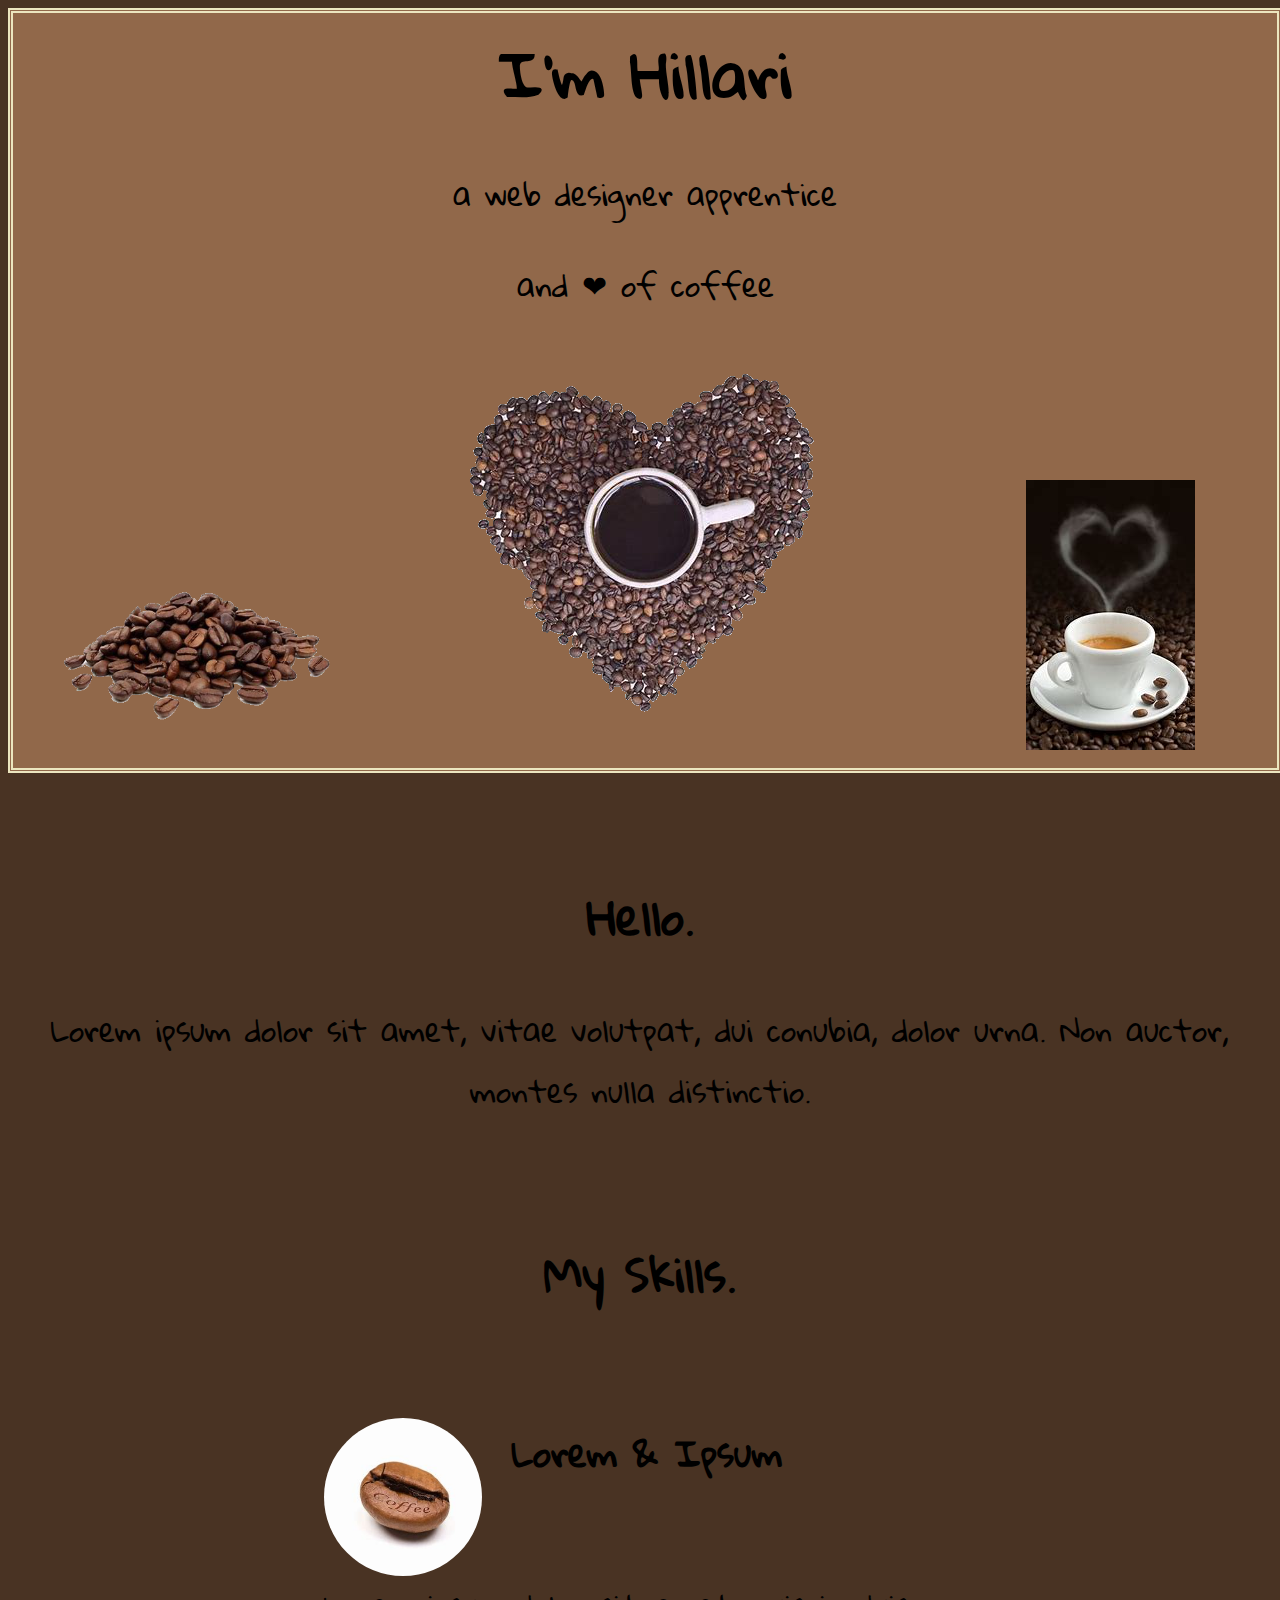
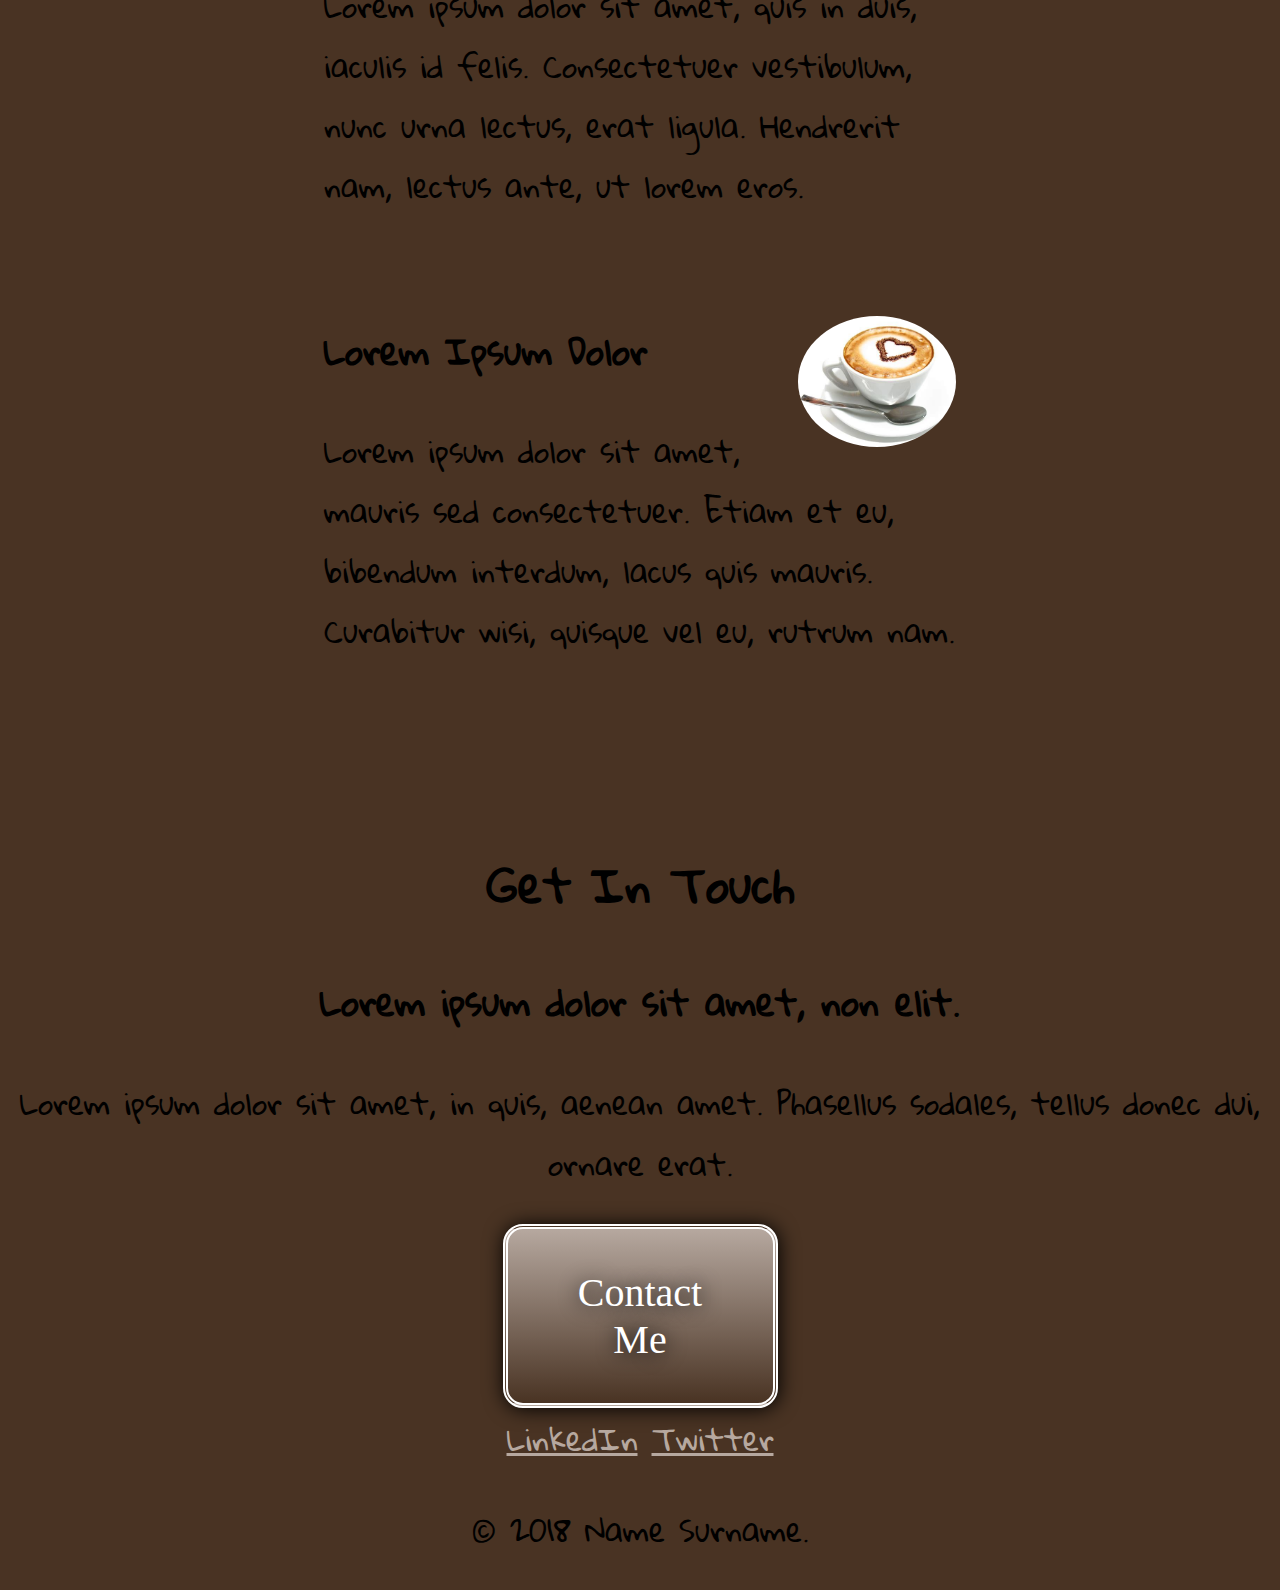
==== index.html @ cfd31e6b "Adding doc files" ====
<!DOCTYPE html>
<html lang="en">
<head>
    <meta charset="UTF-8">
    <meta name="viewport" content="width=device-width, initial-scale=1.0">
    <title>Hillari Clark</title>
    <link rel="stylesheet" href="CSS/styles.css">
    <link rel="icon" href="favicon.ico">
    <link rel="preconnect" href="https://fonts.gstatic.com">
    <link href="https://fonts.googleapis.com/css2?family=Gloria+Hallelujah&display=swap" rel="stylesheet">
</head>
<body>
    <div class="top-container">
        <h1>I'm Hillari</h1>
        <p>a web designer apprentice</p>
        <p>and ❤ of coffee</p>
        <img class="beans" src="images/beanpile transp.png" width="300px" alt="beans">
        <img class="beanheart" src="images/coffeebeanheart.png" alt="beanheart">
        <img class="steamheart" src="images/Steamheart.jpg" alt="steamheart">
             
         </div>
         <div class="middle-container">
            <div class="profile">
              <img src="" alt="">
              <h2>Hello.</h2>
              <p>Lorem ipsum dolor sit amet, vitae volutpat, dui conubia, dolor urna. Non auctor, montes nulla distinctio.</p>
            </div>
            <hr>
            <div class="skills">
              <h2>My Skills.</h2>
              <div class="skill-row">
                <img class="onebean" src="images/onebean.jpg" alt="onebean">
                <h3>Lorem & Ipsum</h3>
                <p class="skillp">Lorem ipsum dolor sit amet, quis in duis, iaculis id felis. Consectetuer vestibulum, nunc urna lectus, erat ligula. Hendrerit nam, lectus ante, ut lorem eros.</p>
              </div>
              <div class="skill-row">
                <img class="capheart" src="images/lateheart.jpg" alt="capheart">
                <h3>Lorem Ipsum Dolor</h3>
                <p class="skillp2">Lorem ipsum dolor sit amet, mauris sed consectetuer. Etiam et eu, bibendum interdum, lacus quis mauris. Curabitur wisi, quisque vel eu, rutrum nam.</p>
              </div>
            </div>
            <hr>
            <div class="contact-me">
              <h2>Get In Touch</h2>
              <h3>Lorem ipsum dolor sit amet, non elit.</h3>
              <p>Lorem ipsum dolor sit amet, in quis, aenean amet. Phasellus sodales, tellus donec dui, ornare erat.</p>
              <a class="btn" href="mailto:hillarim@live.com">Contact Me</a>
              
              
              

            </div>
          </div>
          
          
          <div class="bottom-container">
            <a class="footer-link" href="https://www.linkedin.com/">LinkedIn</a>
            <a class="footer-link" href="https://twitter.com/">Twitter</a>
            
            <p>© 2018 Name Surname.</p>
          </div>
          

         </div>

</body>
</html>
---- CSS/styles.css ----
body {
    background-color: #493323 ;
    max-width: 100%;
    text-align: center;
    font-family: 'Gloria Hallelujah', cursive;
    font-size: 30px;
}

h1 {margin: 0px;
    top: 15%;
    right: 55%;
    display: inline;     
}
div
    {
        position: relative;
    }
.top-container {
    background-color: #91684a;
    border: thick double #ece6bf;
    position: relative;
    width: 100%;
    height: 60%;
     }
.skill-row {
    width: 50%;
    margin: 100px auto 100px auto;
    text-align: left;
    line-height: 2; 
}

.onebean {
    border-radius: 50%;
    width: 25%;
    float: left;
    margin-right: 30px;
}
.capheart {
    border-radius: 50%;
    width: 25%;
    float: right;
    margin-left: 30px;
}
.beanheart {
    position: relative; 
    margin-top: 0px;
    right: 60px;
}

.beans {
    position: relative;
    right: 150px;
    bottom: 0px;}
 
.steamheart {
    position: relative;
    left: 100px;    
}

.skillp {
    clear: left;
}

hr {
    display:block;
    border:0px;
    height:40px;
    width: auto;
    background-image:url(https://images.freecreatives.com/wp-content/uploads/2016/01/Tileable-Wood-Texture.jpg)
}
.footer-link {
    color: #b6a89f ;
}
.btn {
    background: #B6A89F;
    background-image: -webkit-linear-gradient(top, #B6A89F, #493323);
    background-image: -moz-linear-gradient(top, #B6A89F, #493323);
    background-image: -ms-linear-gradient(top, #B6A89F, #493323);
    background-image: -o-linear-gradient(top, #B6A89F, #493323);
    background-image: -webkit-gradient(to bottom, #B6A89F, #493323);
    -webkit-border-radius: 20px;
    -moz-border-radius: 20px;
    border-radius: 20px;
    color: #FFFFFF;
    font-family: Brush Script MT;
    font-size: 40px;
    font-weight: 100;
    padding: 40px;
    width: 185px;
    -webkit-box-shadow: 1px 1px 20px 0 #000000;
    -moz-box-shadow: 1px 1px 20px 0 #000000;
    box-shadow: 1px 1px 20px 0 #000000;
    text-shadow: 1px 1px 20px #000000;
    border: double #FFFFFF 5px;
    text-decoration: none;
    display: inline-block;
    cursor: pointer;
    text-align: center;
 }
 
 .btn:hover {
    border: double #FFFFFF 5px;
    background: #493323;
    background-image: -webkit-linear-gradient(top, #493323, #B6A89F);
    background-image: -moz-linear-gradient(top, #493323, #B6A89F);
    background-image: -ms-linear-gradient(top, #493323, #B6A89F);
    background-image: -o-linear-gradient(top, #493323, #B6A89F);
    background-image: -webkit-gradient(to bottom, #493323, #B6A89F);
    -webkit-border-radius: 20px;
    -moz-border-radius: 20px;
    border-radius: 20px;
    text-decoration: none;
 }
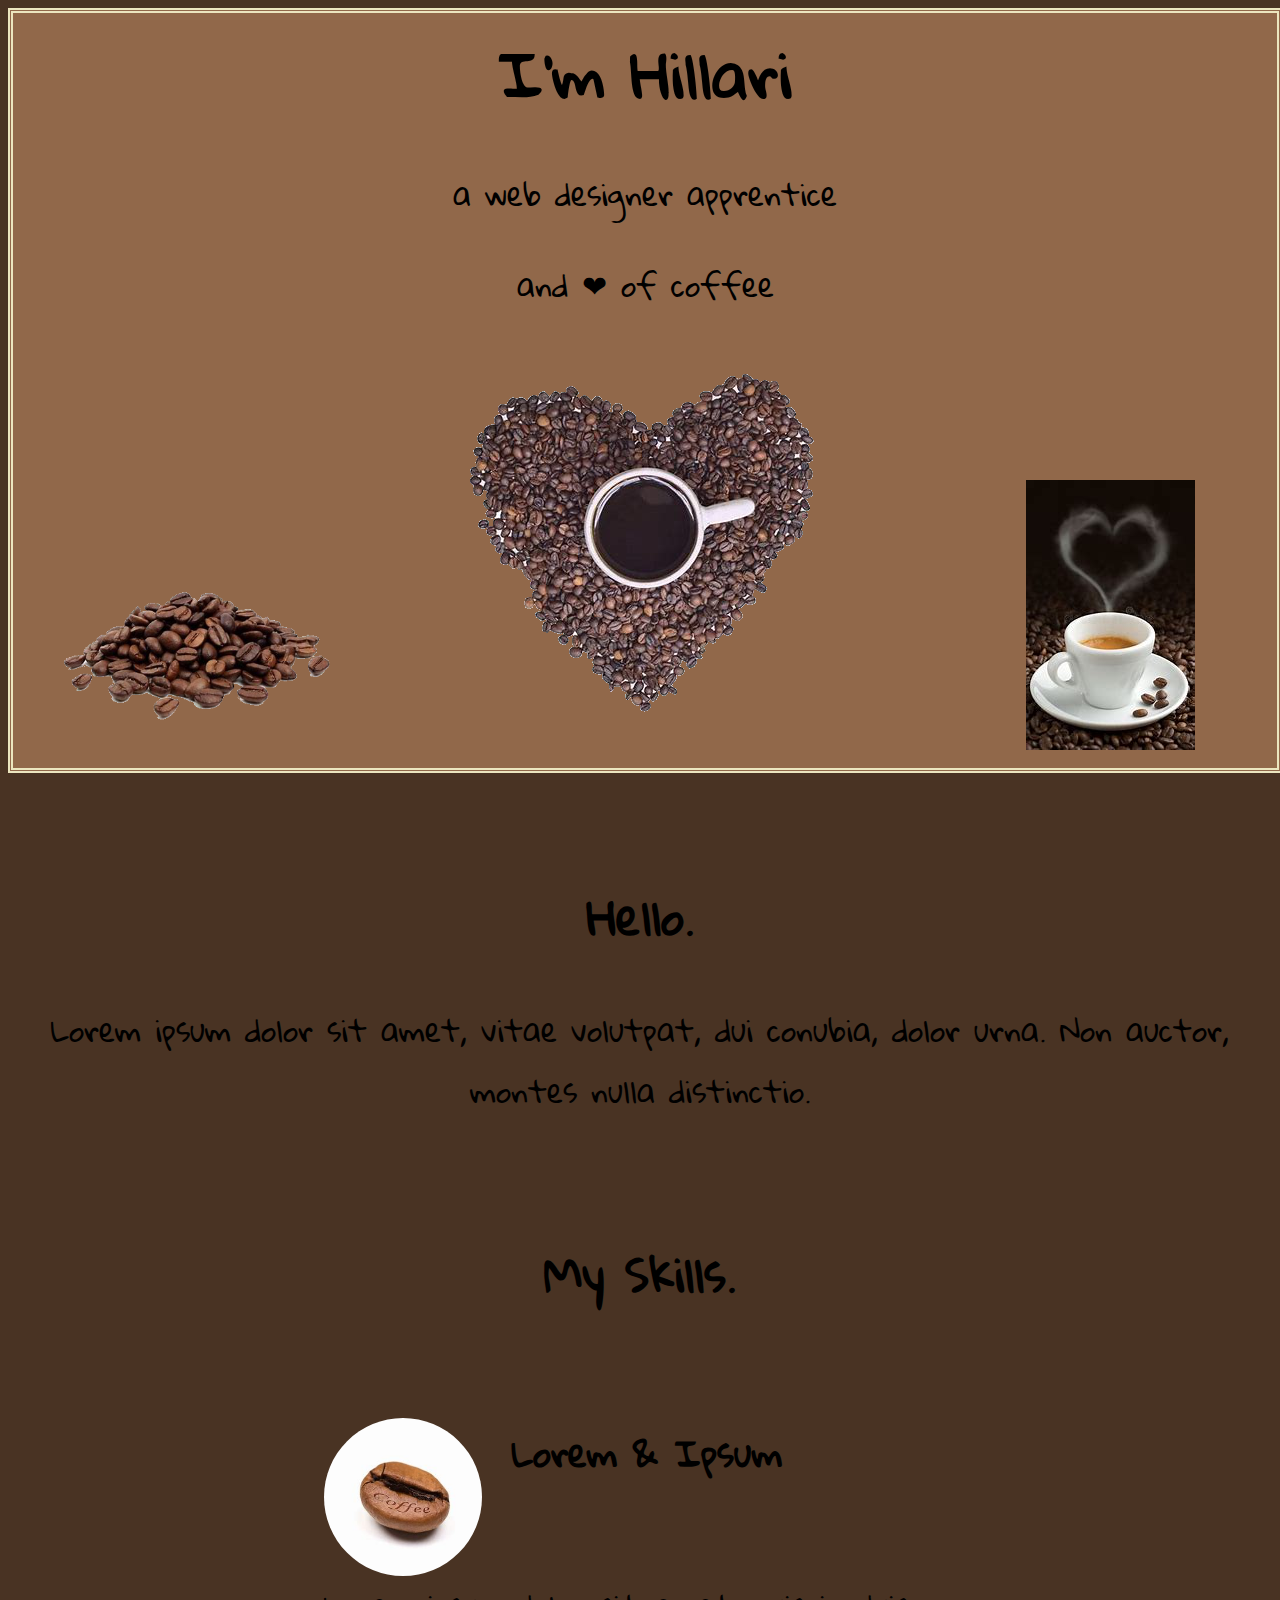
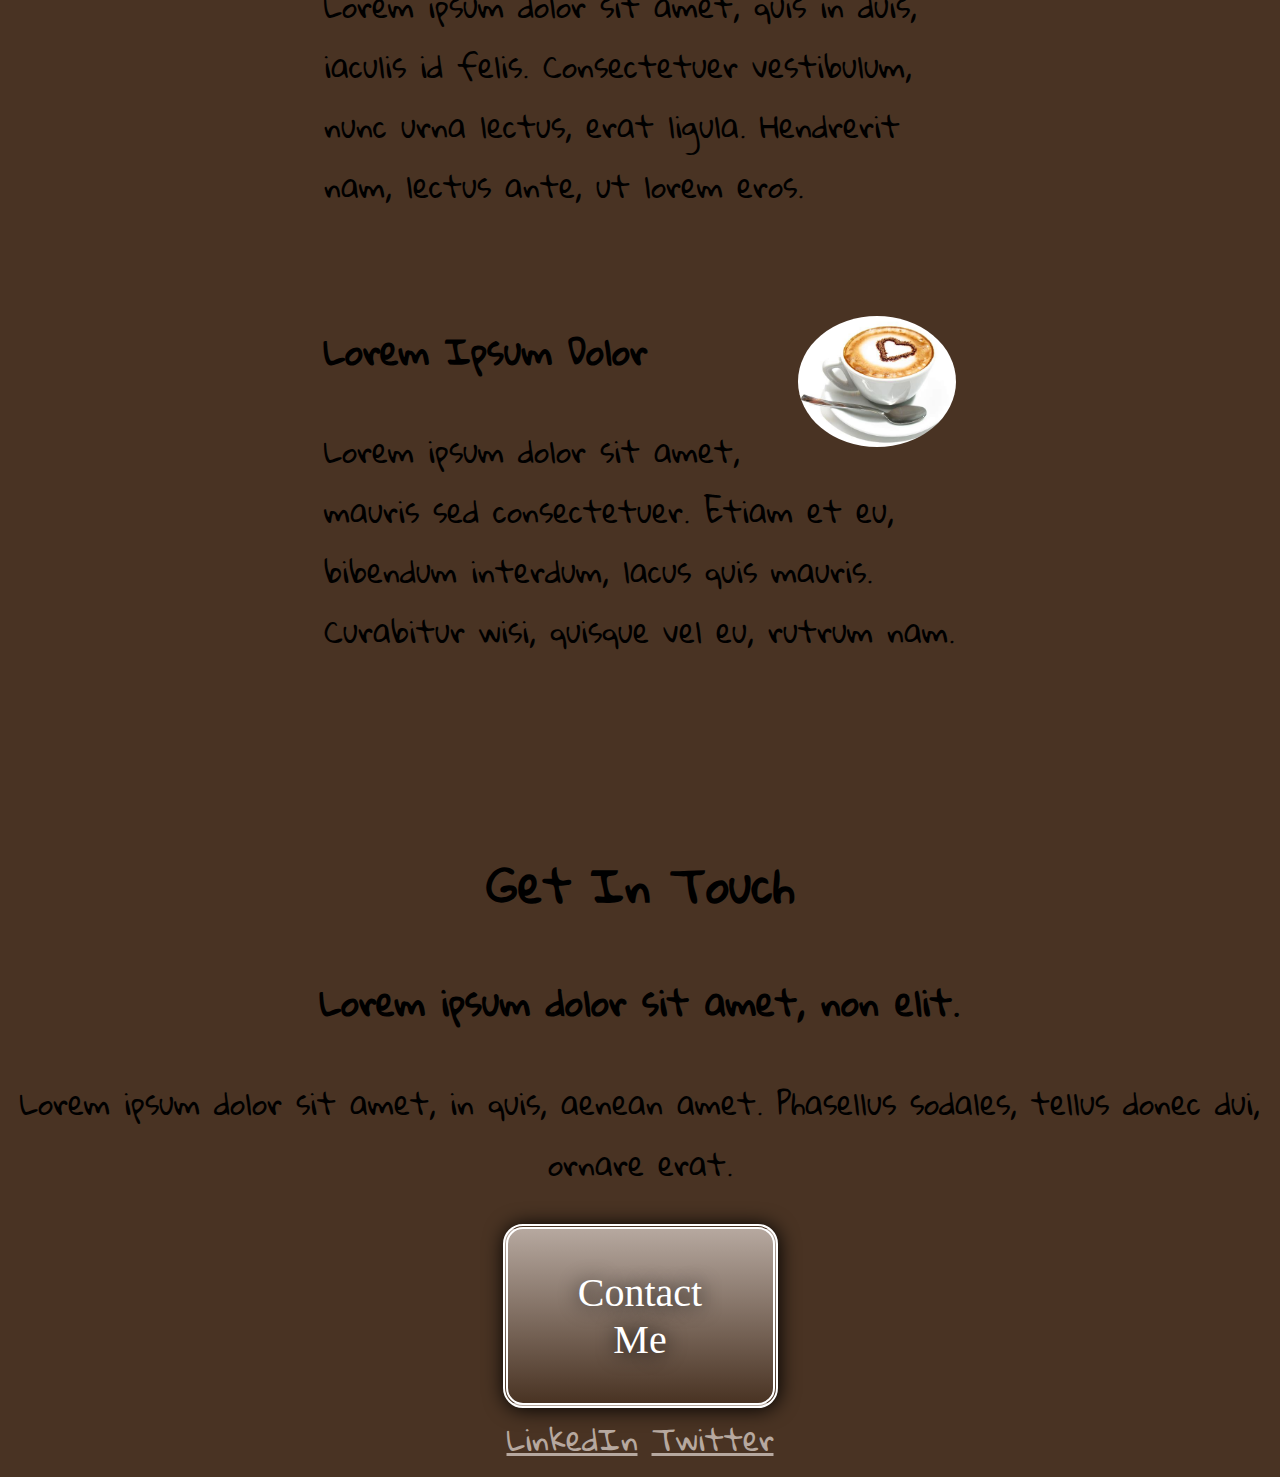
==== commit fb81fdbe: "updated html" ====
--- a/index.html
+++ b/index.html
@@ -57,7 +57,7 @@
             <a class="footer-link" href="https://www.linkedin.com/">LinkedIn</a>
             <a class="footer-link" href="https://twitter.com/">Twitter</a>
             
-            <p>© 2018 Name Surname.</p>
+            
           </div>
           
 
